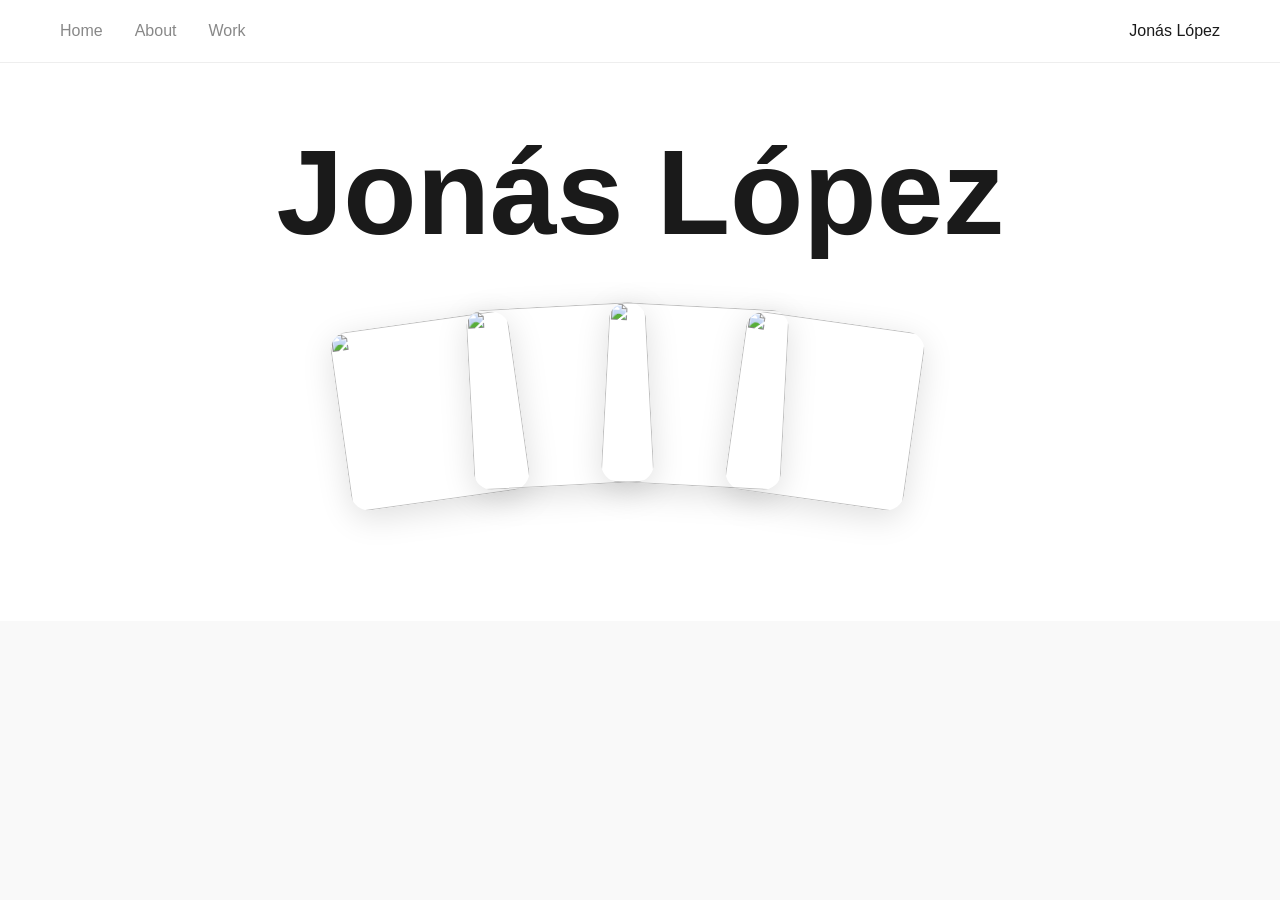
==== home.html @ 665efdea "Add files via upload" ====
<!DOCTYPE html>
<html lang="es">
<head>
  <meta charset="UTF-8" />
  <meta name="viewport" content="width=device-width, initial-scale=1.0" />
  <title>Jonás López Islas — Portfolio</title>
  <link rel="stylesheet" href="https://cdnjs.cloudflare.com/ajax/libs/font-awesome/6.5.0/css/all.min.css" />

  <style>
    *, *::before, *::after { box-sizing: border-box; margin: 0; padding: 0; }

    body {
      font-family: 'Segoe UI', sans-serif;
      background: #f9f9f9;
      color: #1a1a1a;
      overflow-x: hidden;
    }

    /* NAV */
    nav {
      display: flex;
      justify-content: space-between;
      padding: 22px 60px;
      background: #fff;
      border-bottom: 1px solid #eee;
    }

    .nav-links { display: flex; gap: 32px; }
    .nav-links a { text-decoration: none; color: #888; }
    .nav-links a:hover { color: #000; }

    .nav-right { display: flex; gap: 20px; align-items: center; }

    /* HERO */
    .hero {
      text-align: center;
      padding: 60px;
      background: #fff;
    }

    .hero-name {
      font-size: clamp(64px, 10vw, 120px);
      font-weight: 900;
      margin-bottom: 40px;
    }

    /* CARDS */
    .cards-wrapper {
      width: 100%;
      max-width: 700px;
      height: 260px;
      position: relative;
      margin: auto;
    }

    .card {
      position: absolute;
      width: 180px;
      height: 180px; /* CUADRADAS */
      border-radius: 18px;
      overflow: hidden;
      box-shadow: 0 8px 32px rgba(0,0,0,0.13);
      cursor: grab;
    }

    .card img {
      width: 100%;
      height: 100%;
      object-fit: cover;
    }

    .card.is-dragging {
      cursor: grabbing;
      transform: scale(1.05);
    }

    /* OVERLAY */
    .overlay {
      display: none;
      position: fixed;
      inset: 0;
      background: rgba(0,0,0,0.8);
      justify-content: center;
      align-items: center;
    }

    .overlay.active { display: flex; }

    .overlay img {
      max-width: 80%;
      border-radius: 12px;
    }

  </style>
</head>

<body>

<nav>
  <div class="nav-links">
    <a href="#">Home</a>
    <a href="#">About</a>
    <a href="#">Work</a>
  </div>

  <div class="nav-right">
    <span>Jonás López</span>
  </div>
</nav>

<section class="hero">
  <h1 class="hero-name">Jonás López</h1>

  <div class="cards-wrapper" id="cardsWrapper">
    <div class="card"><img></div>
    <div class="card"><img></div>
    <div class="card"><img></div>
    <div class="card"><img></div>
  </div>
</section>

<div class="overlay" id="overlay">
  <img id="overlayImg">
</div>

<script>

// POSICIONES BASE
const BASE = [
  { left: 50, top: 20, rot: -8 },
  { left: 180, top: 5, rot: -3 },
  { left: 315, top: 5, rot: 3 },
  { left: 445, top: 20, rot: 8 },
];

// IMÁGENES DISPONIBLES
const imagePool = [
  "img/foto1.png",
  "img/foto2.png",
  "img/foto3.png",
  "img/foto4.png",
  "img/foto5.png",
  "img/foto6.png",
  "img/foto7.png",
];

// MEZCLAR
function shuffle(arr) {
  for (let i = arr.length - 1; i > 0; i--) {
    const j = Math.floor(Math.random() * (i + 1));
    [arr[i], arr[j]] = [arr[j], arr[i]];
  }
}

shuffle(imagePool);

const cards = document.querySelectorAll(".card");

// ASIGNAR IMÁGENES SIN REPETIR
cards.forEach((card, i) => {
  const img = card.querySelector("img");
  img.src = imagePool[i];

  card.style.left = BASE[i].left + "px";
  card.style.top = BASE[i].top + "px";
  card.style.transform = `rotate(${BASE[i].rot}deg)`;

  // CLICK → EXPANDIR
  card.addEventListener("click", () => {
    document.getElementById("overlay").classList.add("active");
    document.getElementById("overlayImg").src = img.src;
  });
});

// CERRAR OVERLAY
document.getElementById("overlay").addEventListener("click", () => {
  document.getElementById("overlay").classList.remove("active");
});

</script>

</body>
</html>
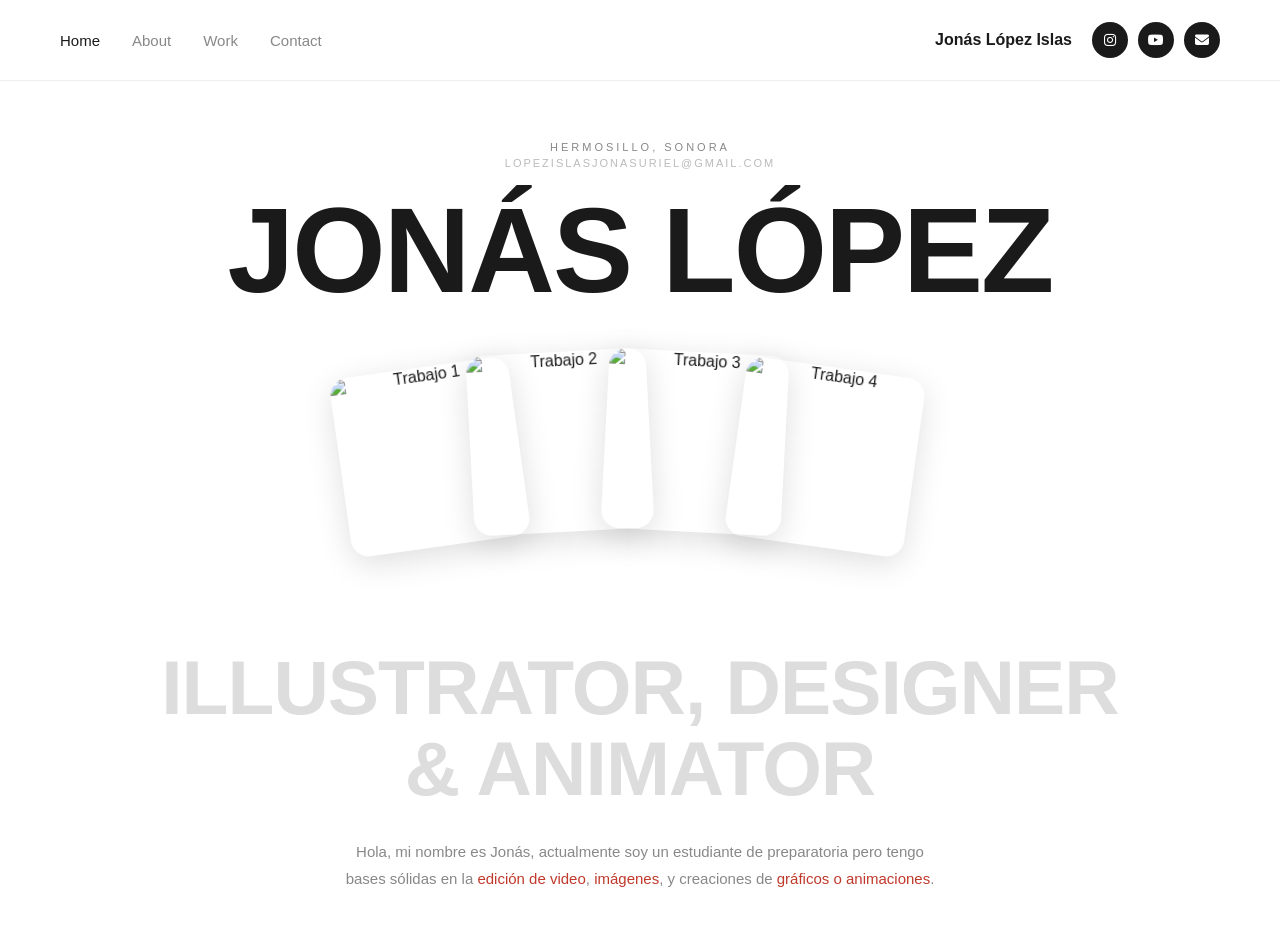
==== commit c388b7f8: "Update home.html" ====
--- a/home.html
+++ b/home.html
@@ -5,7 +5,6 @@
   <meta name="viewport" content="width=device-width, initial-scale=1.0" />
   <title>Jonás López Islas — Portfolio</title>
   <link rel="stylesheet" href="https://cdnjs.cloudflare.com/ajax/libs/font-awesome/6.5.0/css/all.min.css" />
-
   <style>
     *, *::before, *::after { box-sizing: border-box; margin: 0; padding: 0; }
 
@@ -16,168 +15,469 @@
       overflow-x: hidden;
     }
 
-    /* NAV */
+    /* ── NAVBAR ── */
     nav {
       display: flex;
+      align-items: center;
       justify-content: space-between;
       padding: 22px 60px;
       background: #fff;
       border-bottom: 1px solid #eee;
-    }
-
+      position: sticky;
+      top: 0;
+      z-index: 100;
+      opacity: 0;
+      animation: fadeDown 0.6s ease forwards;
+      animation-delay: 0.1s;
+    }
     .nav-links { display: flex; gap: 32px; }
-    .nav-links a { text-decoration: none; color: #888; }
-    .nav-links a:hover { color: #000; }
-
-    .nav-right { display: flex; gap: 20px; align-items: center; }
-
-    /* HERO */
+    .nav-links a {
+      text-decoration: none; color: #888;
+      font-size: 15px; font-weight: 500;
+      transition: color 0.2s;
+    }
+    .nav-links a.active, .nav-links a:hover { color: #1a1a1a; }
+    .nav-right { display: flex; align-items: center; gap: 20px; }
+    .nav-name { font-weight: 700; font-size: 16px; color: #1a1a1a; }
+    .nav-icons { display: flex; gap: 10px; }
+    .nav-icons a {
+      display: flex; align-items: center; justify-content: center;
+      width: 36px; height: 36px; border-radius: 50%;
+      background: #1a1a1a; color: #fff; font-size: 14px;
+      text-decoration: none; transition: background 0.2s, transform 0.2s;
+    }
+    .nav-icons a:hover { background: #c0392b; transform: scale(1.1); }
+
+    /* ── HERO ── */
     .hero {
-      text-align: center;
-      padding: 60px;
-      background: #fff;
-    }
-
+      display: flex; flex-direction: column;
+      align-items: center; padding: 60px 60px 0;
+      text-align: center; background: #fff;
+    }
+    .hero-location {
+      font-family: Tahoma, Geneva, sans-serif;
+      font-size: 11px; letter-spacing: 3px; color: #888;
+      text-transform: uppercase; margin-bottom: 4px;
+      opacity: 0; animation: fadeUp 0.5s ease forwards; animation-delay: 0.3s;
+    }
+    .hero-email {
+      font-family: Tahoma, Geneva, sans-serif;
+      font-size: 11px; letter-spacing: 2px; color: #bbb;
+      text-transform: uppercase; margin-bottom: 24px;
+      opacity: 0; animation: fadeUp 0.5s ease forwards; animation-delay: 0.45s;
+    }
     .hero-name {
       font-size: clamp(64px, 10vw, 120px);
-      font-weight: 900;
+      font-weight: 900; color: #1a1a1a;
+      line-height: 0.95; text-transform: uppercase; letter-spacing: -2px;
       margin-bottom: 40px;
-    }
-
-    /* CARDS */
+      opacity: 0; animation: fadeUp 0.7s cubic-bezier(0.22,1,0.36,1) forwards; animation-delay: 0.6s;
+    }
+
+    /* ── CARDS ── */
     .cards-wrapper {
-      width: 100%;
-      max-width: 700px;
-      height: 260px;
-      position: relative;
-      margin: auto;
-    }
-
+      width: 100%; max-width: 700px; height: 260px;
+      position: relative; margin-bottom: 0;
+      opacity: 0; animation: fadeUp 0.7s ease forwards; animation-delay: 0.9s;
+    }
     .card {
-      position: absolute;
-      width: 180px;
-      height: 180px; /* CUADRADAS */
-      border-radius: 18px;
-      overflow: hidden;
-      box-shadow: 0 8px 32px rgba(0,0,0,0.13);
-      cursor: grab;
-    }
-
-    .card img {
-      width: 100%;
-      height: 100%;
-      object-fit: cover;
-    }
-
+  position: absolute;
+  width: 180px;
+  height: 180px; /* ← ahora es cuadrado */
+  border-radius: 18px;
+  overflow: hidden;
+  box-shadow: 0 8px 32px rgba(0,0,0,0.13);
+  cursor: grab;
+  user-select: none;
+  will-change: transform;
+}
     .card.is-dragging {
       cursor: grabbing;
-      transform: scale(1.05);
-    }
-
-    /* OVERLAY */
+      box-shadow: 0 24px 60px rgba(0,0,0,0.28);
+      z-index: 50 !important;
+    }
+    .card img {
+      width: 100%; height: 100%;
+      object-fit: cover; pointer-events: none; display: block;
+    }
+
+    /* ── OVERLAY ── */
     .overlay {
-      display: none;
-      position: fixed;
-      inset: 0;
-      background: rgba(0,0,0,0.8);
-      justify-content: center;
-      align-items: center;
-    }
-
+      display: none; position: fixed; inset: 0;
+      background: rgba(0,0,0,0.75); z-index: 999;
+      align-items: center; justify-content: center;
+      backdrop-filter: blur(6px);
+    }
     .overlay.active { display: flex; }
-
-    .overlay img {
-      max-width: 80%;
-      border-radius: 12px;
-    }
-
+    .overlay-img {
+      max-width: 80vw; max-height: 80vh;
+      border-radius: 18px; box-shadow: 0 24px 80px rgba(0,0,0,0.5);
+      animation: popIn 0.35s cubic-bezier(0.22,1,0.36,1) forwards;
+    }
+    @keyframes popIn {
+      from { opacity: 0; transform: scale(0.7) rotate(-4deg); }
+      to   { opacity: 1; transform: scale(1) rotate(0deg); }
+    }
+
+    /* ── SKILLS ── */
+    .skills-text {
+      font-size: clamp(36px, 6vw, 80px);
+      font-weight: 900; color: #ddd;
+      text-transform: uppercase; letter-spacing: -1px; line-height: 1.05;
+      text-align: center; padding: 40px 60px 20px; background: #fff;
+      opacity: 0; animation: fadeUp 0.7s ease forwards; animation-delay: 1.2s;
+    }
+
+    /* ── BIO ── */
+    .bio-section {
+      background: #fff; text-align: center; padding: 10px 60px 60px;
+      opacity: 0; animation: fadeUp 0.6s ease forwards; animation-delay: 1.4s;
+    }
+    .bio-section p {
+      font-family: Tahoma, Geneva, sans-serif;
+      font-size: 15px; color: #888;
+      max-width: 600px; margin: 0 auto; line-height: 1.8;
+    }
+
+    @keyframes fadeUp {
+      from { opacity: 0; transform: translateY(28px); }
+      to   { opacity: 1; transform: translateY(0); }
+    }
+    @keyframes fadeDown {
+      from { opacity: 0; transform: translateY(-20px); }
+      to   { opacity: 1; transform: translateY(0); }
+    }
   </style>
 </head>
-
 <body>
 
-<nav>
-  <div class="nav-links">
-    <a href="#">Home</a>
-    <a href="#">About</a>
-    <a href="#">Work</a>
+  <nav>
+    <div class="nav-links">
+      <a href="home.html" class="active">Home</a>
+      <a href="about.html">About</a>
+      <a href="work.html">Work</a>
+      <a href="contact.html">Contact</a>
+    </div>
+    <div class="nav-right">
+      <span class="nav-name">Jonás López Islas</span>
+      <div class="nav-icons">
+        <a href="https://www.instagram.com/tu_usuario" target="_blank"><i class="fab fa-instagram"></i></a>
+        <a href="https://www.youtube.com/@tu_canal" target="_blank"><i class="fab fa-youtube"></i></a>
+        <a href="mailto:tucorreo@gmail.com"><i class="fas fa-envelope"></i></a>
+      </div>
+    </div>
+  </nav>
+
+  <section class="hero">
+    <p class="hero-location">Hermosillo, Sonora</p>
+    <p class="hero-email">lopezislasjonasuriel@gmail.com</p>
+    <h1 class="hero-name">Jonás López</h1>
+
+    <div class="cards-wrapper" id="cardsWrapper">
+      <div class="card" id="card0"><img src="img/trabajo1.jpg" alt="Trabajo 1"/></div>
+      <div class="card" id="card1"><img src="img/trabajo2.jpg" alt="Trabajo 2"/></div>
+      <div class="card" id="card2"><img src="img/trabajo3.jpg" alt="Trabajo 3"/></div>
+      <div class="card" id="card3"><img src="img/trabajo4.jpg" alt="Trabajo 4"/></div>
+    </div>
+  </section>
+
+  <div class="skills-text">Illustrator, Designer<br>& Animator</div>
+
+  <div class="bio-section">
+    <p>Hola, mi nombre es Jonás, actualmente soy un estudiante de preparatoria pero tengo bases sólidas en la
+      <span style="color:#c0392b">edición de video</span>,
+      <span style="color:#c0392b">imágenes</span>, y creaciones de
+      <span style="color:#c0392b">gráficos o animaciones</span>.
+    </p>
   </div>
 
-  <div class="nav-right">
-    <span>Jonás López</span>
+  <div class="overlay" id="overlay">
+    <img class="overlay-img" id="overlayImg" src="" alt="Vista expandida"/>
   </div>
-</nav>
-
-<section class="hero">
-  <h1 class="hero-name">Jonás López</h1>
-
-  <div class="cards-wrapper" id="cardsWrapper">
-    <div class="card"><img></div>
-    <div class="card"><img></div>
-    <div class="card"><img></div>
-    <div class="card"><img></div>
-  </div>
-</section>
-
-<div class="overlay" id="overlay">
-  <img id="overlayImg">
-</div>
 
 <script>
-
-// POSICIONES BASE
+// ─────────────────────────────────────────────
+//  CONFIG
+// ─────────────────────────────────────────────
 const BASE = [
-  { left: 50, top: 20, rot: -8 },
-  { left: 180, top: 5, rot: -3 },
-  { left: 315, top: 5, rot: 3 },
-  { left: 445, top: 20, rot: 8 },
+  { left: 50,  top: 20, rot: -8, z: 1 },
+  { left: 180, top: 5,  rot: -3, z: 2 },
+  { left: 315, top: 5,  rot:  3, z: 3 },
+  { left: 445, top: 20, rot:  8, z: 2 },
 ];
 
-// IMÁGENES DISPONIBLES
-const imagePool = [
-  "img/foto1.png",
-  "img/foto2.png",
-  "img/foto3.png",
-  "img/foto4.png",
-  "img/foto5.png",
-  "img/foto6.png",
-  "img/foto7.png",
-];
-
-// MEZCLAR
-function shuffle(arr) {
-  for (let i = arr.length - 1; i > 0; i--) {
-    const j = Math.floor(Math.random() * (i + 1));
-    [arr[i], arr[j]] = [arr[j], arr[i]];
-  }
-}
-
-shuffle(imagePool);
-
-const cards = document.querySelectorAll(".card");
-
-// ASIGNAR IMÁGENES SIN REPETIR
+const CARD_W = 170, CARD_H = 220;
+const SPRING  = 0.12;   // fuerza del resorte hacia home
+const DAMPING = 0.72;   // amortiguación (< 1 = rebote suave)
+const TILT_K  = 0.9;    // cuánto inclina la velocidad del mouse
+const PUSH_K  = 0.38;   // cuánta inercia empuja a las vecinas
+const PUSH_DECAY = 0.80;// fricción del empuje en vecinas
+
+// ─────────────────────────────────────────────
+//  ESTADO
+// ─────────────────────────────────────────────
+const cards = Array.from(document.querySelectorAll('.card'));
+const overlay    = document.getElementById('overlay');
+const overlayImg = document.getElementById('overlayImg');
+const wrapper    = document.getElementById('cardsWrapper');
+
+const S = cards.map((card, i) => ({
+  // posición actual
+  x: BASE[i].left, y: BASE[i].top,
+  // velocidad
+  vx: 0, vy: 0,
+  // rotación actual y velocidad de rot
+  rot: BASE[i].rot, vrot: 0,
+  // tilt visual extra (inclinación por velocidad mouse)
+  tilt: 0,
+  // empuje externo recibido de otra carta
+  pushX: 0, pushY: 0,
+  dragging: false,
+  raf: null,
+}));
+
+let dragIdx   = -1;
+let dragOffX  = 0, dragOffY = 0;
+let mouseVX   = 0, mouseVY  = 0;
+let lastMX    = 0, lastMY   = 0;
+let startMX   = 0, startMY  = 0;
+let hasMoved  = false;
+
+// ─────────────────────────────────────────────
+//  INIT
+// ─────────────────────────────────────────────
 cards.forEach((card, i) => {
-  const img = card.querySelector("img");
-  img.src = imagePool[i];
-
-  card.style.left = BASE[i].left + "px";
-  card.style.top = BASE[i].top + "px";
-  card.style.transform = `rotate(${BASE[i].rot}deg)`;
-
-  // CLICK → EXPANDIR
-  card.addEventListener("click", () => {
-    document.getElementById("overlay").classList.add("active");
-    document.getElementById("overlayImg").src = img.src;
+  applyTransform(i);
+  card.style.zIndex = BASE[i].z;
+
+  card.addEventListener('mousedown', e => {
+    dragIdx  = i;
+    hasMoved = false;
+    startMX  = e.clientX;
+    startMY  = e.clientY;
+    lastMX   = e.clientX;
+    lastMY   = e.clientY;
+    mouseVX  = 0; mouseVY = 0;
+
+    const rect = card.getBoundingClientRect();
+    dragOffX = e.clientX - rect.left;
+    dragOffY = e.clientY - rect.top;
+
+    S[i].dragging = true;
+    S[i].vx = 0; S[i].vy = 0; S[i].vrot = 0;
+
+    card.classList.add('is-dragging');
+    card.style.zIndex = 60;
+
+    // Iniciar loop de física
+    cancelAnimationFrame(S[i].raf);
+    S[i].raf = requestAnimationFrame(() => physicsDrag(i));
+
+    e.preventDefault();
   });
 });
 
-// CERRAR OVERLAY
-document.getElementById("overlay").addEventListener("click", () => {
-  document.getElementById("overlay").classList.remove("active");
+// ─────────────────────────────────────────────
+//  MOUSE MOVE
+// ─────────────────────────────────────────────
+document.addEventListener('mousemove', e => {
+  if (dragIdx < 0) return;
+
+  if (Math.abs(e.clientX - startMX) > 5 || Math.abs(e.clientY - startMY) > 5)
+    hasMoved = true;
+
+  mouseVX = e.clientX - lastMX;
+  mouseVY = e.clientY - lastMY;
+  lastMX  = e.clientX;
+  lastMY  = e.clientY;
+
+  const wRect = wrapper.getBoundingClientRect();
+  S[dragIdx].x = e.clientX - wRect.left - dragOffX;
+  S[dragIdx].y = e.clientY - wRect.top  - dragOffY;
+  S[dragIdx].tilt = -mouseVX * TILT_K;  // inclinación opuesta a la dirección
 });
 
+// ─────────────────────────────────────────────
+//  MOUSE UP
+// ─────────────────────────────────────────────
+document.addEventListener('mouseup', () => {
+  if (dragIdx < 0) return;
+  const i = dragIdx;
+  dragIdx = -1;
+
+  cards[i].classList.remove('is-dragging');
+  cards[i].style.zIndex = 60;
+
+  if (!hasMoved) {
+    // Clic simple → expandir
+    S[i].dragging = false;
+    S[i].tilt = 0;
+    overlayImg.src = cards[i].querySelector('img').src;
+    overlay.classList.add('active');
+    snapHome(i);
+    return;
+  }
+
+  // Velocidad de lanzamiento = velocidad del mouse al soltar
+  S[i].vx   = mouseVX * 1.4;
+  S[i].vy   = mouseVY * 1.4;
+  S[i].vrot = mouseVX * 0.5;
+  S[i].dragging = false;
+
+  // Empujar a las otras cartas con la inercia
+  const speed = Math.sqrt(mouseVX**2 + mouseVY**2);
+  cards.forEach((_, j) => {
+    if (j === i) return;
+    // dirección desde la carta lanzada hacia la vecina
+    const dx = BASE[j].left - BASE[i].left;
+    const dy = BASE[j].top  - BASE[i].top;
+    const dist = Math.sqrt(dx*dx + dy*dy) || 1;
+    const proximity = Math.max(0, 1 - dist / 500); // más cerca = más empuje
+    const strength = speed * PUSH_K * (0.6 + proximity * 0.8);
+    S[j].pushX += (dx / dist) * strength;
+    S[j].pushY += (dy / dist) * strength + -mouseVY * 0.2;
+  });
+
+  snapHome(i);
+});
+
+// ─────────────────────────────────────────────
+//  FÍSICA DURANTE DRAG (solo actualiza transform visualmente)
+// ─────────────────────────────────────────────
+function physicsDrag(i) {
+  if (!S[i].dragging) return;
+  applyTransform(i);
+  S[i].raf = requestAnimationFrame(() => physicsDrag(i));
+}
+
+// ─────────────────────────────────────────────
+//  SNAP HOME — resorte hacia posición base
+// ─────────────────────────────────────────────
+function snapHome(i) {
+  cancelAnimationFrame(S[i].raf);
+
+  function step() {
+    if (S[i].dragging) return;
+
+    const tx = BASE[i].left - S[i].x;
+    const ty = BASE[i].top  - S[i].y;
+
+    // Resorte
+    S[i].vx = (S[i].vx + tx * SPRING) * DAMPING;
+    S[i].vy = (S[i].vy + ty * SPRING) * DAMPING;
+
+    S[i].x += S[i].vx;
+    S[i].y += S[i].vy;
+
+    // Rotación vuelve a base con resorte
+    const trotTarget = BASE[i].rot - S[i].rot;
+    S[i].vrot = (S[i].vrot + trotTarget * 0.1) * 0.75;
+    S[i].rot += S[i].vrot;
+
+    // Tilt desvanece
+    S[i].tilt *= 0.82;
+
+    applyTransform(i);
+
+    const settled =
+      Math.abs(S[i].vx)   < 0.05 &&
+      Math.abs(S[i].vy)   < 0.05 &&
+      Math.abs(S[i].vrot) < 0.05 &&
+      Math.abs(tx) < 0.3  &&
+      Math.abs(ty) < 0.3;
+
+    if (settled) {
+      S[i].x = BASE[i].left;
+      S[i].y = BASE[i].top;
+      S[i].rot  = BASE[i].rot;
+      S[i].tilt = 0;
+      applyTransform(i);
+      cards[i].style.zIndex = BASE[i].z;
+      return;
+    }
+
+    S[i].raf = requestAnimationFrame(step);
+  }
+
+  S[i].raf = requestAnimationFrame(step);
+
+  // También animar empuje en vecinas
+  cards.forEach((_, j) => {
+    if (j === i) return;
+    if (Math.abs(S[j].pushX) > 0.1 || Math.abs(S[j].pushY) > 0.1)
+      animatePush(j);
+  });
+}
+
+// ─────────────────────────────────────────────
+//  ANIMAR EMPUJE EN CARTA VECINA
+// ─────────────────────────────────────────────
+function animatePush(j) {
+  cancelAnimationFrame(S[j].raf);
+
+  function step() {
+    if (S[j].dragging) return;
+
+    // Aplicar empuje externo
+    S[j].vx += S[j].pushX;
+    S[j].vy += S[j].pushY;
+    S[j].pushX *= PUSH_DECAY;
+    S[j].pushY *= PUSH_DECAY;
+
+    // Resorte de vuelta a home
+    const tx = BASE[j].left - S[j].x;
+    const ty = BASE[j].top  - S[j].y;
+    S[j].vx = (S[j].vx + tx * SPRING * 0.7) * DAMPING;
+    S[j].vy = (S[j].vy + ty * SPRING * 0.7) * DAMPING;
+
+    S[j].x += S[j].vx;
+    S[j].y += S[j].vy;
+
+    // Rotación oscila ligeramente con el empuje
+    const pushTilt = S[j].vx * 0.6;
+    const trotTarget = BASE[j].rot + pushTilt - S[j].rot;
+    S[j].vrot = (S[j].vrot + trotTarget * 0.12) * 0.78;
+    S[j].rot += S[j].vrot;
+
+    applyTransform(j);
+
+    const settled =
+      Math.abs(S[j].vx) < 0.05 && Math.abs(S[j].vy) < 0.05 &&
+      Math.abs(S[j].pushX) < 0.05 && Math.abs(S[j].pushY) < 0.05;
+
+    if (settled) {
+      S[j].x = BASE[j].left; S[j].y = BASE[j].top;
+      S[j].rot = BASE[j].rot; S[j].vx = 0; S[j].vy = 0;
+      S[j].pushX = 0; S[j].pushY = 0;
+      applyTransform(j);
+      return;
+    }
+
+    S[j].raf = requestAnimationFrame(step);
+  }
+
+  S[j].raf = requestAnimationFrame(step);
+}
+
+// ─────────────────────────────────────────────
+//  APPLY TRANSFORM
+// ─────────────────────────────────────────────
+function applyTransform(i) {
+  cards[i].style.left = S[i].x + 'px';
+  cards[i].style.top  = S[i].y + 'px';
+  const totalRot = S[i].rot + S[i].tilt;
+  const scale = S[i].dragging ? 1.06 : 1;
+  cards[i].style.transform = `rotate(${totalRot}deg) scale(${scale})`;
+}
+
+// ─────────────────────────────────────────────
+//  OVERLAY
+// ─────────────────────────────────────────────
+overlay.addEventListener('click', () => {
+  overlay.classList.remove('active');
+  overlayImg.src = '';
+});
 </script>
 
 </body>
-</html>+</html>
